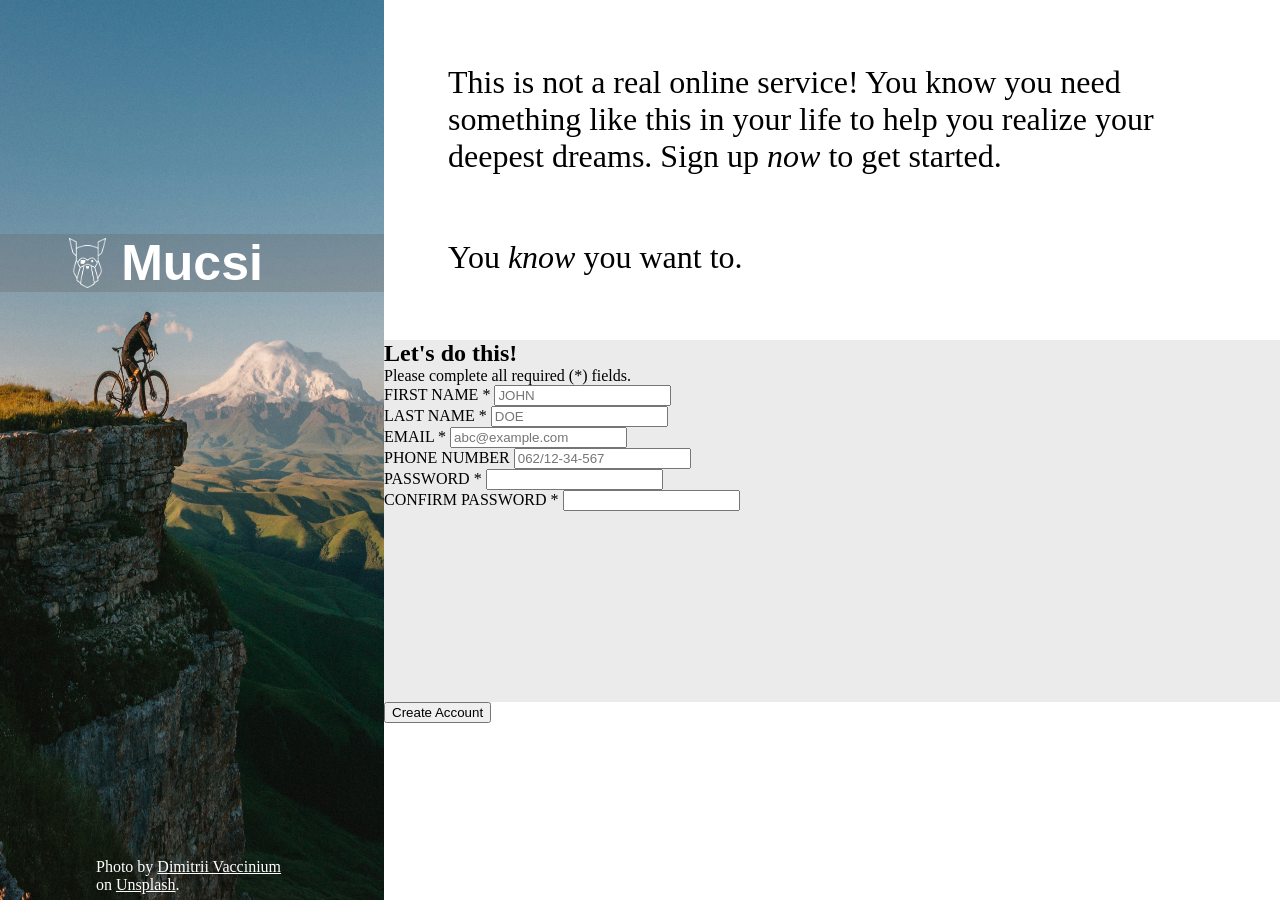
==== index.html @ 9d444e3e "Create html form structure" ====
<!DOCTYPE html>
    <html lang="en">
        <head>
            <meta charset="UTF-8">
            <title>Sign-Up Form</title>
            <link rel="stylesheet" href="https://fonts.cdnfonts.com/css/troika">
            <link rel="stylesheet" href="style.css">
        </head>
        <body>
            <div class="container">
                <aside class="left-side">
                    <h1>Mucsi</h1>
                    <p class="credit">Photo by <a href="https://unsplash.com/@vaccinium">Dimitrii Vaccinium</a> 
                        on <a href="https://unsplash.com/">Unsplash</a>.</p>
                    <img src="./images/Bicycle.jpg">
                </aside>
                <div class="right-side">
                    <div class="up-side">
                        <p class="description">
                            This is not a real online service! You know you need something
                            like this in your life to help you realize your deepest dreams.
                            Sign up <i>now</i> to get started.
                        </p>
                        <p class="description">You <i>know</i> you want to.</p>
                    </div>
                    <div class="center">
                        <form id="Sign-Up-Form" method="post">
                            <h2>Let's do this!</h2>
                            <p>Please complete all required (*) fields.</p>
                            <div class="form-row">
                                <label for="first-name">FIRST NAME *
                                    <input type="text" 
                                           id="first-name" 
                                           name="first-name" 
                                           placeholder="JOHN" required />
                                </label>
                            </div>
                            <div class="form-row">
                                <label for="last-name">LAST NAME *
                                    <input type="text" 
                                           id="last-name" 
                                           name="last-name" 
                                           placeholder="DOE" required />
                                </label>
                            </div>
                            <div class="form-row">
                                <label for="email">EMAIL *
                                    <input type="email" 
                                           id="email" 
                                           name="email" 
                                           placeholder="abc@example.com" required />
                                </label>
                            </div>
                            <div class="form-row">
                                <label for="phone-number">PHONE NUMBER 
                                    <input type="number" 
                                           id="phone-number" 
                                           name="phone-number"
                                           placeholder="062/12-34-567" />
                                </label>
                            </div>
                            <div class="form-row">
                                <label for="password">PASSWORD *
                                    <input type="password" id="password" name="password" required />
                                </label> 
                            </div>
                            <div class="form-row">
                                <label for="confirm-password">CONFIRM PASSWORD *
                                    <input type="password"
                                           id="confirm-password"
                                           name="confirm-password"
                                           required />
                                </label>
                            </div>
                        </form>
                    </div>
                    <div class="down-side">
                        <button type="submit" form="Sign-Up-Form">Create Account</button>
                    </div>
                </div>
            </div>
        </body>
    </html>
---- style.css ----
* {
    margin: 0;
    box-sizing: border-box;
}

.container {
    display: flex;
}

.left-side {
    min-height: 100vh;
    position: relative;
    width: 30vw;
}

a {
    color: white;
}

h1 {
    position: absolute;
    left: 0;
    top: 25%;
    width: 100%;
    text-align: center;
    color: white;
    font-family: "Troika", sans-serif;
    font-size: 50px;
    margin: 2% 0;
    background-color: rgb(102 96 96 / 30%);
}

h1::before {
    content: "";
    position: absolute;
    width: 50px;
    height: 50px;
    left: calc(50% - 130px);
    top: 50%;
    transform: translateY(-50%);
    background: url(./images/odin-lined.png) center / contain no-repeat;
}

.credit {
    position: absolute;
    bottom: 10px;
    left: 50%;
    transform: translate(-50%);
    color: white;
}

img {
    height: 100vh;
    width: 30vw;
}

.right-side {
    display: flex;
    flex-direction: column;
    width: 100%;
}

.up-side {
    min-height: 30%;
}

.center {
    min-height: 40%;
    background-color: rgb(235, 235, 235);
}

.description {
    font-size: 2em;
    margin: 2em;
}
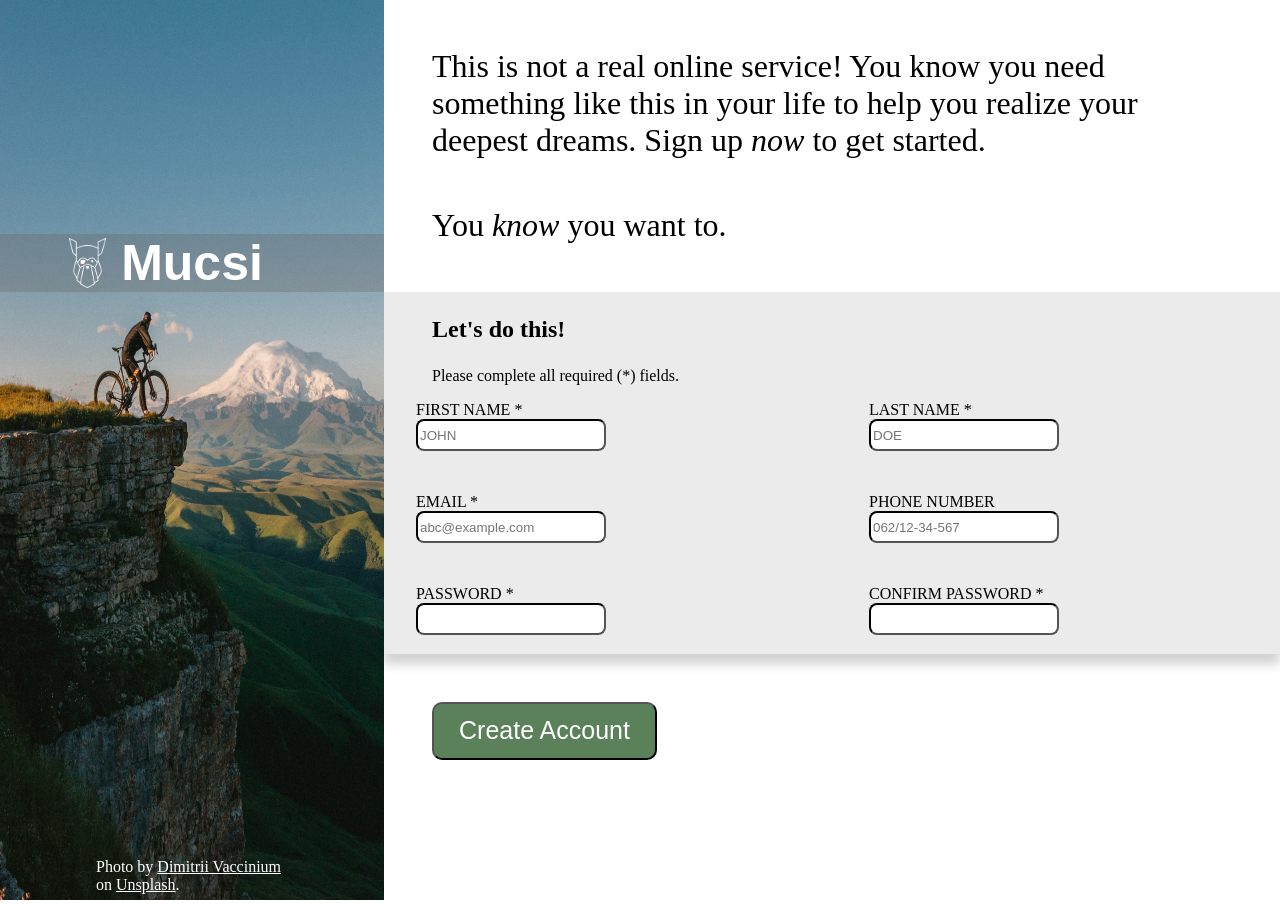
==== commit 00f44c77: "Style form structure" ====
--- a/index.html
+++ b/index.html
@@ -27,50 +27,46 @@
                         <form id="Sign-Up-Form" method="post">
                             <h2>Let's do this!</h2>
                             <p>Please complete all required (*) fields.</p>
-                            <div class="form-row">
-                                <label for="first-name">FIRST NAME *
-                                    <input type="text" 
-                                           id="first-name" 
-                                           name="first-name" 
-                                           placeholder="JOHN" required />
-                                </label>
-                            </div>
-                            <div class="form-row">
-                                <label for="last-name">LAST NAME *
-                                    <input type="text" 
-                                           id="last-name" 
-                                           name="last-name" 
-                                           placeholder="DOE" required />
-                                </label>
-                            </div>
-                            <div class="form-row">
-                                <label for="email">EMAIL *
-                                    <input type="email" 
-                                           id="email" 
-                                           name="email" 
-                                           placeholder="abc@example.com" required />
-                                </label>
-                            </div>
-                            <div class="form-row">
-                                <label for="phone-number">PHONE NUMBER 
-                                    <input type="number" 
-                                           id="phone-number" 
-                                           name="phone-number"
-                                           placeholder="062/12-34-567" />
-                                </label>
-                            </div>
-                            <div class="form-row">
-                                <label for="password">PASSWORD *
-                                    <input type="password" id="password" name="password" required />
-                                </label> 
-                            </div>
-                            <div class="form-row">
-                                <label for="confirm-password">CONFIRM PASSWORD *
-                                    <input type="password"
-                                           id="confirm-password"
-                                           name="confirm-password"
-                                           required />
-                                </label>
+                            <div class="form-grid">
+                                <div class="form-row">
+                                    <label for="first-name">FIRST NAME *</label>
+                                        <input type="text" 
+                                                id="first-name" 
+                                                name="first-name" 
+                                                placeholder="JOHN" required />
+                                </div>
+                                <div class="form-row">
+                                    <label for="last-name">LAST NAME *</label>
+                                        <input type="text" 
+                                               id="last-name" 
+                                               name="last-name" 
+                                               placeholder="DOE" required />
+                                </div>
+                                <div class="form-row">
+                                    <label for="email">EMAIL * </label>
+                                        <input type="email" 
+                                                id="email" 
+                                                name="email" 
+                                                placeholder="abc@example.com" required />
+                                </div>
+                                <div class="form-row">
+                                    <label for="phone-number">PHONE NUMBER </label>
+                                        <input type="number" 
+                                               id="phone-number" 
+                                               name="phone-number"
+                                               placeholder="062/12-34-567" />
+                                </div>
+                                <div class="form-row">
+                                    <label for="password">PASSWORD * </label> 
+                                        <input type="password" id="password" name="password" required />
+                                </div>
+                                <div class="form-row">
+                                    <label for="confirm-password">CONFIRM PASSWORD *</label>
+                                        <input type="password"
+                                               id="confirm-password"
+                                               name="confirm-password"
+                                               required />
+                                </div>
                             </div>
                         </form>
                     </div>
--- a/style.css
+++ b/style.css
@@ -67,10 +67,49 @@
 .center {
     min-height: 40%;
     background-color: rgb(235, 235, 235);
+    box-shadow: 0 10px 10px rgb(143 139 139 / 0.4);
 }
 
 .description {
-    font-size: 2em;
-    margin: 2em;
+    font-size: 2rem;
+    margin: 3rem;
 }
 
+h2 {
+    margin: 1.5rem 3rem;
+}
+
+form>p {
+    margin: 1rem 0 0 3rem;
+}
+
+
+.form-row {
+    display: flex;
+    flex-direction: column;
+    margin: 1rem 2rem;
+}
+
+input {
+    max-width: 50%;
+    height: 2rem;
+    border-radius: 8px;
+    border-color: black;
+}
+
+.form-grid {
+    display: grid;
+    grid-template-columns: repeat(2, 1fr);
+    grid-template-rows: repeat(3, 1fr);
+    gap: 10px;
+}
+
+button {
+    font-size: 25px;
+    margin: 3rem;
+    color: white;
+    background-color: rgb(90, 129, 90);
+    border-radius: 10px;
+    padding: 0.5em 1em;
+}
+
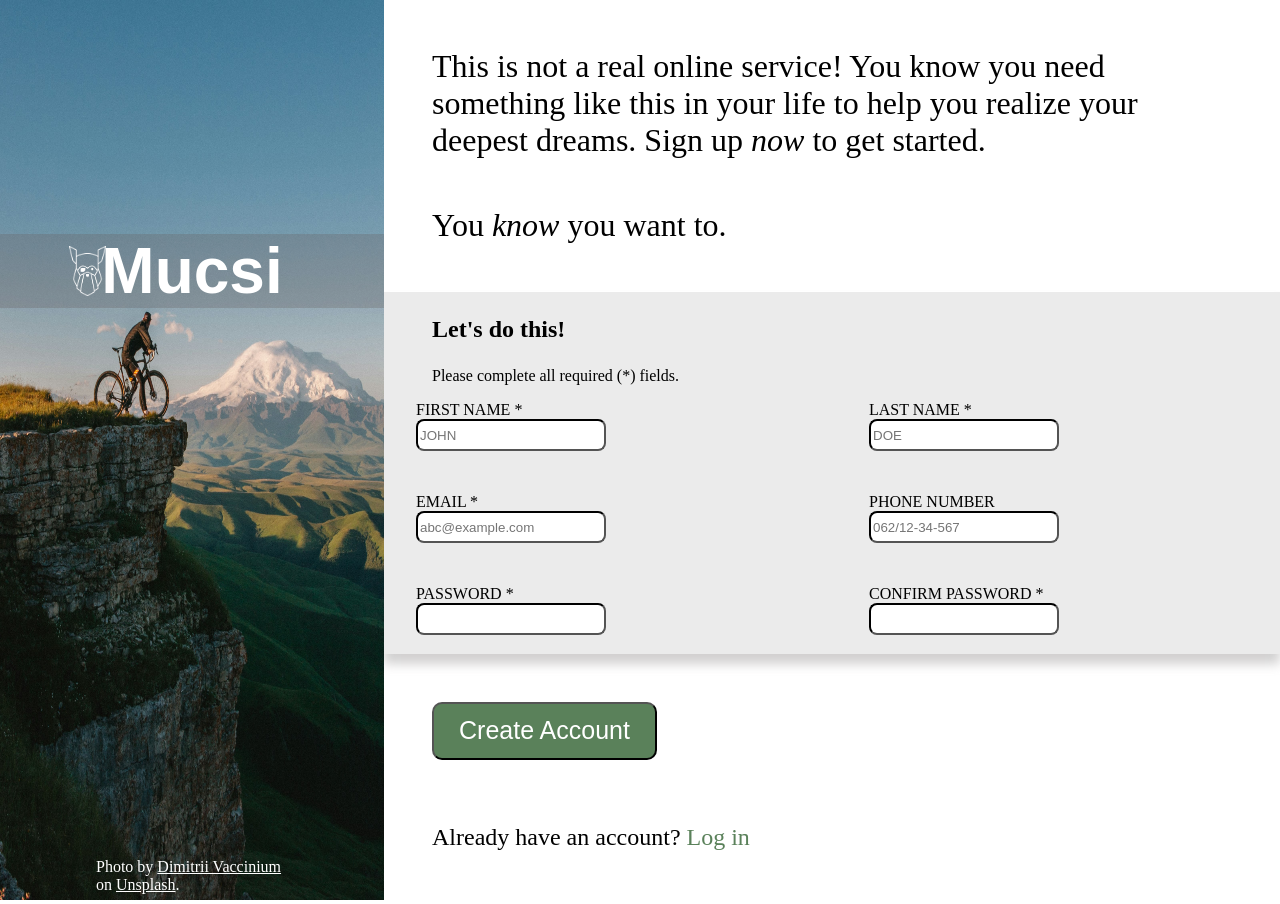
==== commit 64ad3abc: "Create footer section with basic style" ====
--- a/index.html
+++ b/index.html
@@ -15,64 +15,63 @@
                     <img src="./images/Bicycle.jpg">
                 </aside>
                 <div class="right-side">
-                    <div class="up-side">
-                        <p class="description">
+                    <header>
+                        <h2>
                             This is not a real online service! You know you need something
                             like this in your life to help you realize your deepest dreams.
                             Sign up <i>now</i> to get started.
-                        </p>
-                        <p class="description">You <i>know</i> you want to.</p>
-                    </div>
-                    <div class="center">
-                        <form id="Sign-Up-Form" method="post">
-                            <h2>Let's do this!</h2>
-                            <p>Please complete all required (*) fields.</p>
-                            <div class="form-grid">
-                                <div class="form-row">
-                                    <label for="first-name">FIRST NAME *</label>
-                                        <input type="text" 
-                                                id="first-name" 
-                                                name="first-name" 
-                                                placeholder="JOHN" required />
-                                </div>
-                                <div class="form-row">
-                                    <label for="last-name">LAST NAME *</label>
-                                        <input type="text" 
-                                               id="last-name" 
-                                               name="last-name" 
-                                               placeholder="DOE" required />
-                                </div>
-                                <div class="form-row">
-                                    <label for="email">EMAIL * </label>
-                                        <input type="email" 
-                                                id="email" 
-                                                name="email" 
-                                                placeholder="abc@example.com" required />
-                                </div>
-                                <div class="form-row">
-                                    <label for="phone-number">PHONE NUMBER </label>
-                                        <input type="number" 
-                                               id="phone-number" 
-                                               name="phone-number"
-                                               placeholder="062/12-34-567" />
-                                </div>
-                                <div class="form-row">
-                                    <label for="password">PASSWORD * </label> 
-                                        <input type="password" id="password" name="password" required />
-                                </div>
-                                <div class="form-row">
-                                    <label for="confirm-password">CONFIRM PASSWORD *</label>
-                                        <input type="password"
-                                               id="confirm-password"
-                                               name="confirm-password"
-                                               required />
-                                </div>
+                        </h2>
+                        <p>You <i>know</i> you want to.</p>
+                    </header>
+                    <form id="Sign-Up-Form" method="post">
+                        <h2>Let's do this!</h2>
+                        <p>Please complete all required (*) fields.</p>
+                        <div class="form-grid">
+                            <div class="form-row">
+                                <label for="first-name">FIRST NAME *</label>
+                                    <input type="text" 
+                                            id="first-name" 
+                                            name="first-name" 
+                                            placeholder="JOHN" required />
                             </div>
-                        </form>
-                    </div>
-                    <div class="down-side">
+                            <div class="form-row">
+                                <label for="last-name">LAST NAME *</label>
+                                    <input type="text" 
+                                           id="last-name" 
+                                           name="last-name" 
+                                           placeholder="DOE" required />
+                            </div>
+                            <div class="form-row">
+                                <label for="email">EMAIL * </label>
+                                    <input type="email" 
+                                            id="email" 
+                                            name="email" 
+                                            placeholder="abc@example.com" required />
+                            </div>
+                            <div class="form-row">
+                                <label for="phone-number">PHONE NUMBER </label>
+                                    <input type="number" 
+                                           id="phone-number" 
+                                           name="phone-number"
+                                           placeholder="062/12-34-567" />
+                            </div>
+                            <div class="form-row">
+                                <label for="password">PASSWORD * </label> 
+                                    <input type="password" id="password" name="password" required />
+                            </div>
+                            <div class="form-row">
+                                <label for="confirm-password">CONFIRM PASSWORD *</label>
+                                    <input type="password"
+                                           id="confirm-password"
+                                           name="confirm-password"
+                                           required />
+                            </div>
+                        </div>
+                    </form>
+                    <footer>
                         <button type="submit" form="Sign-Up-Form">Create Account</button>
-                    </div>
+                        <p>Already have an account? <a class="new-page">Log in</a></p>
+                    </footer>
                 </div>
             </div>
         </body>
--- a/style.css
+++ b/style.css
@@ -25,7 +25,7 @@
     text-align: center;
     color: white;
     font-family: "Troika", sans-serif;
-    font-size: 50px;
+    font-size: 4rem;
     margin: 2% 0;
     background-color: rgb(102 96 96 / 30%);
 }
@@ -60,22 +60,24 @@
     width: 100%;
 }
 
-.up-side {
+header {
     min-height: 30%;
 }
 
-.center {
+form {
     min-height: 40%;
     background-color: rgb(235, 235, 235);
     box-shadow: 0 10px 10px rgb(143 139 139 / 0.4);
 }
 
-.description {
+header h2,
+header p {
     font-size: 2rem;
     margin: 3rem;
+    font-weight: normal;
 }
 
-h2 {
+form h2 {
     margin: 1.5rem 3rem;
 }
 
@@ -113,3 +115,11 @@
     padding: 0.5em 1em;
 }
 
+footer p {
+    font-size: 1.5rem;
+    margin: 1rem 3rem;
+}
+
+footer a {
+    color: rgb(90, 129, 90);
+}
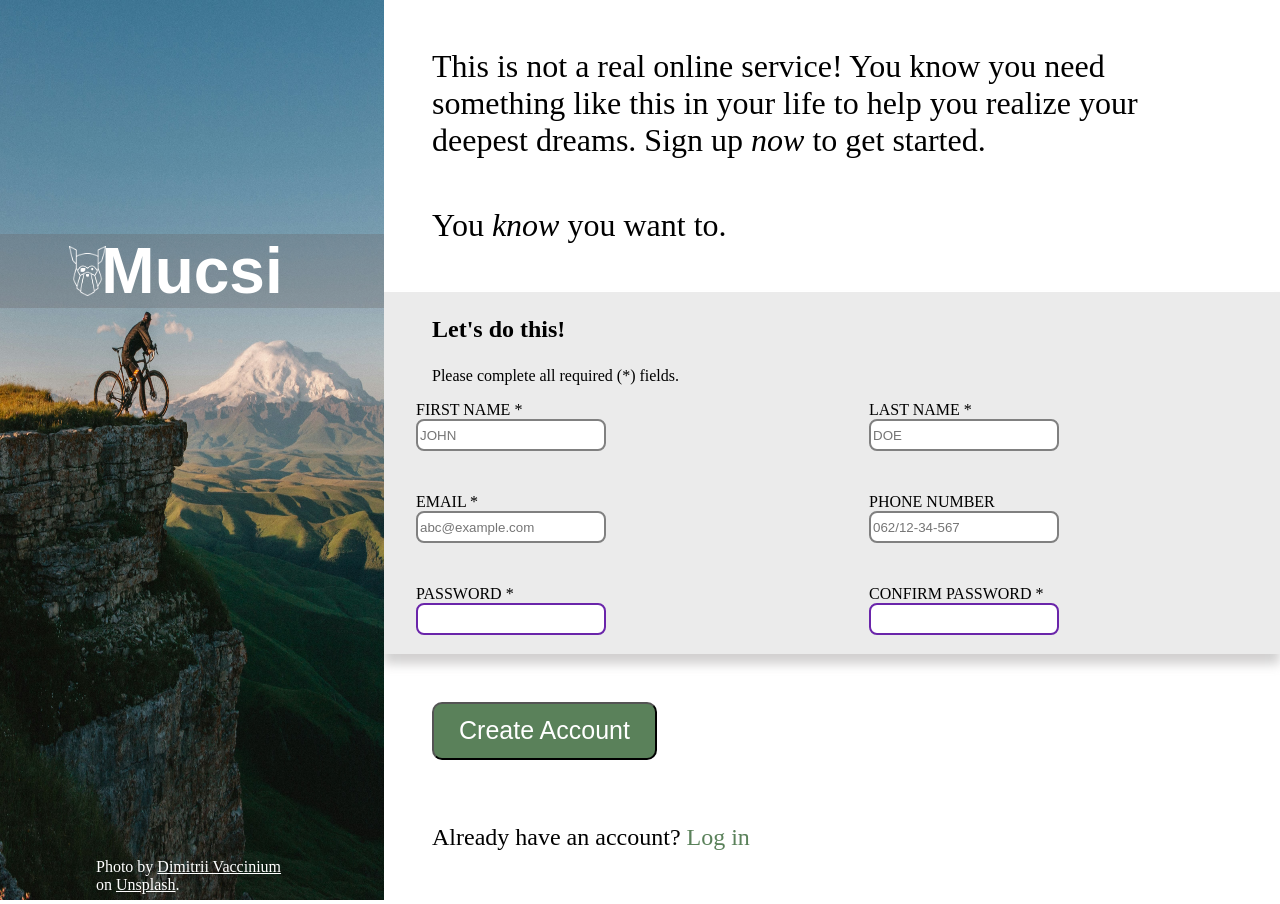
==== commit 67790d56: "Add form action link to new-account.html If the user fill out all input fields and click the "create" ====
--- a/index.html
+++ b/index.html
@@ -23,7 +23,7 @@
                         </h2>
                         <p>You <i>know</i> you want to.</p>
                     </header>
-                    <form id="Sign-Up-Form" method="post">
+                    <form action="./sites/new-account.html" id="Sign-Up-Form" method="get">
                         <h2>Let's do this!</h2>
                         <p>Please complete all required (*) fields.</p>
                         <div class="form-grid">
@@ -57,14 +57,23 @@
                             </div>
                             <div class="form-row">
                                 <label for="password">PASSWORD * </label> 
-                                    <input type="password" id="password" name="password" required />
+                                    <input type="password"
+                                    id="password"
+                                    name="password" 
+                                    pattern="(?=.*\d)(?=.*[a-z])(?=.*[A-Z]).{8,}" 
+                                    title="Must contain at least one number,
+                                     one uppercase and lowercase letter,
+                                     and at least 8 or more characters" required />
                             </div>
                             <div class="form-row">
                                 <label for="confirm-password">CONFIRM PASSWORD *</label>
                                     <input type="password"
                                            id="confirm-password"
                                            name="confirm-password"
-                                           required />
+                                           pattern="(?=.*\d)(?=.*[a-z])(?=.*[A-Z]).{8,}"
+                                           title="Must contain at least one number,
+                                            one uppercase and lowercase letter, 
+                                            and at least 8 or more characters" required />
                             </div>
                         </div>
                     </form>
--- a/style.css
+++ b/style.css
@@ -96,7 +96,19 @@
     max-width: 50%;
     height: 2rem;
     border-radius: 8px;
-    border-color: black;
+    border: 2px solid gray;
+}
+
+input:focus {
+    border: 2px solid black;
+}
+
+input[type="password"] {
+    border: 2px solid rgb(106, 37, 170);
+}
+
+input:user-invalid {
+    border: 2px solid red;
 }
 
 .form-grid {
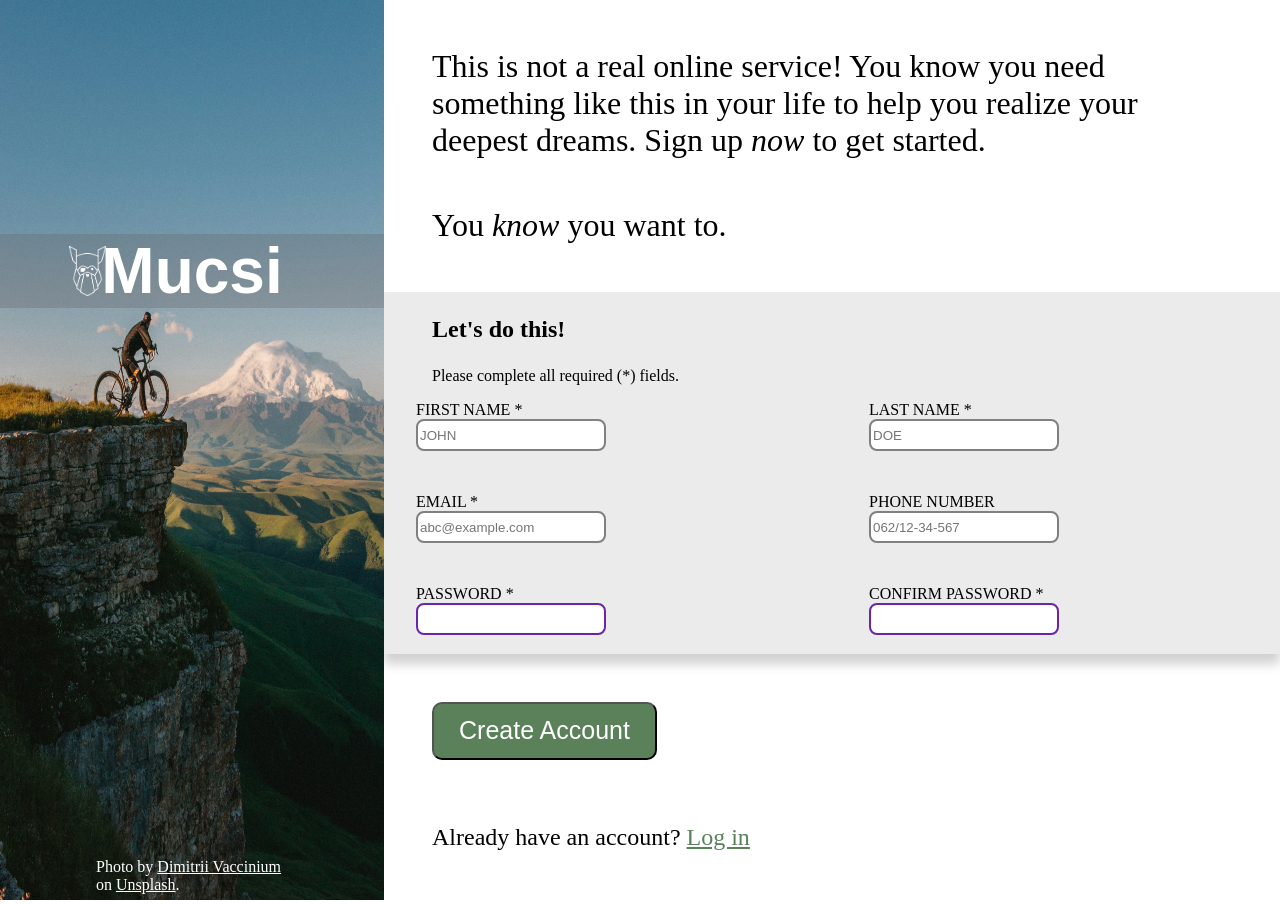
==== commit 7b7f43bd: "Add link to old-user page with Log in" ====
--- a/index.html
+++ b/index.html
@@ -9,7 +9,7 @@
         <body>
             <div class="container">
                 <aside class="left-side">
-                    <h1>Mucsi</h1>
+                    <h1 class="header">Mucsi</h1>
                     <p class="credit">Photo by <a href="https://unsplash.com/@vaccinium">Dimitrii Vaccinium</a> 
                         on <a href="https://unsplash.com/">Unsplash</a>.</p>
                     <img src="./images/Bicycle.jpg">
@@ -79,7 +79,7 @@
                     </form>
                     <footer>
                         <button type="submit" form="Sign-Up-Form">Create Account</button>
-                        <p>Already have an account? <a class="new-page">Log in</a></p>
+                        <p>Already have an account? <a href="./sites/old-user.html" class="new-page">Log in</a></p>
                     </footer>
                 </div>
             </div>
--- a/style.css
+++ b/style.css
@@ -17,7 +17,8 @@
     color: white;
 }
 
-h1 {
+h1,
+.header {
     position: absolute;
     left: 0;
     top: 25%;
@@ -30,7 +31,7 @@
     background-color: rgb(102 96 96 / 30%);
 }
 
-h1::before {
+.header::before {
     content: "";
     position: absolute;
     width: 50px;
@@ -134,4 +135,17 @@
 
 footer a {
     color: rgb(90, 129, 90);
+}
+
+.new-page-background {
+    width: 100vw;
+}
+
+.home-button {
+    position: absolute;
+    top: 40%;
+}
+
+.home-button a {
+    text-decoration: none;
 }
